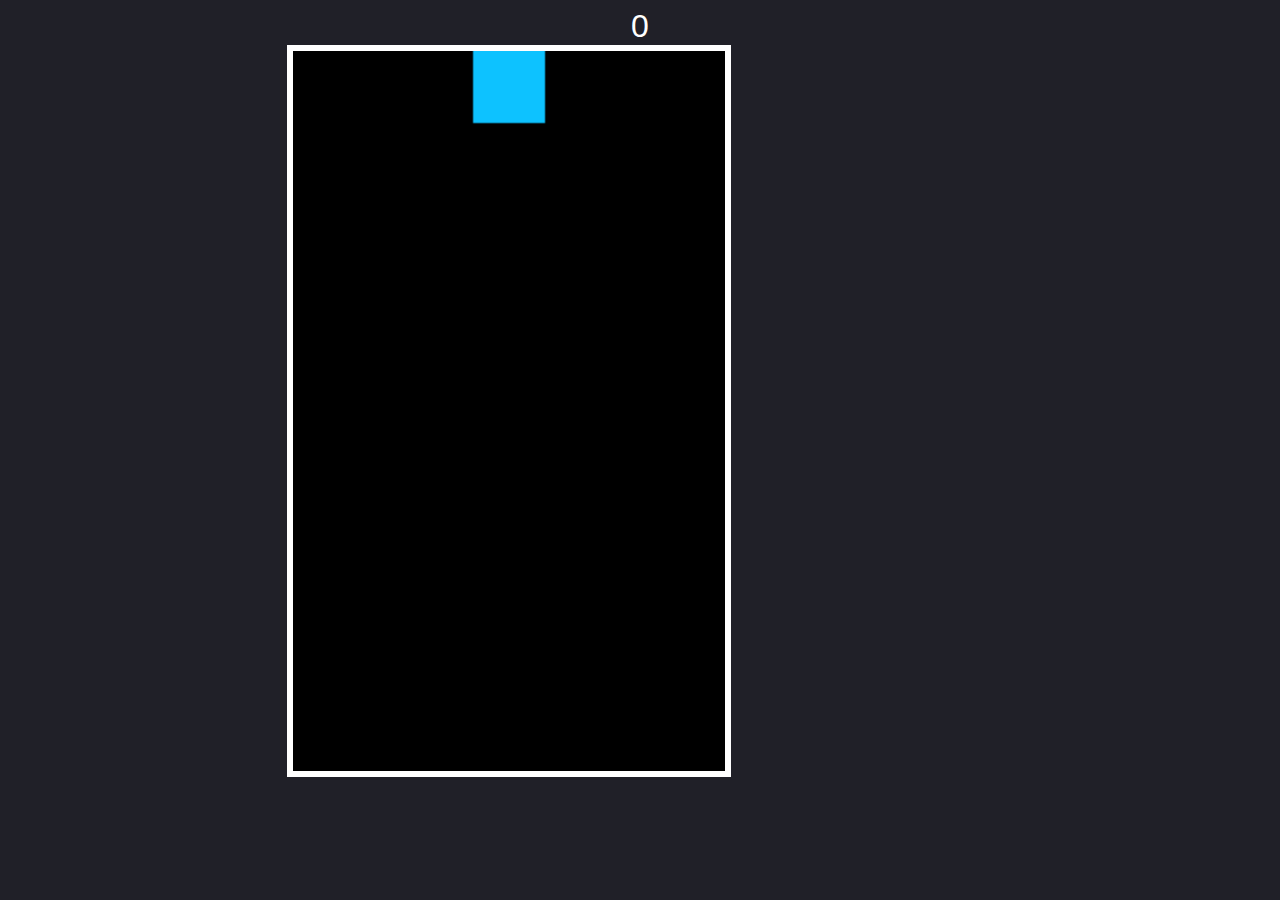
==== index.html @ eb5cc5ea "added tetris js, and html" ====
<!DOCTYPE html>
<html lang="en">
<head>
    <meta charset="UTF-8">
    <meta name="viewport" content="width=device-width, initial-scale=1.0">
    <meta http-equiv="X-UA-Compatible" content="ie=edge">
    <title>Tetris</title>
    <style>
        body {
            background: #202028;
            color:#fff;
            font-family: sans-serif;
            font-size:2em;
            text-align:center;
        }
        canvas {
            border:solid .2em #fff;
            height: 80vh;
        }
    </style>
</head>
<body>
    <div id="score"></div>
    <canvas id="tetris" width="240" height="400"></canvas>
    <iframe width="20%" height="70px" scrolling="no" frameborder="no" allow="autoplay" src="https://w.soundcloud.com/player/?url=https%3A//api.soundcloud.com/tracks/529852662&color=%2336422c&auto_play=true&hide_related=false&show_comments=true&show_user=true&show_reposts=false&show_teaser=true&visual=true"></iframe>
    <script src="tetris.js"></script>
</body>
</html>
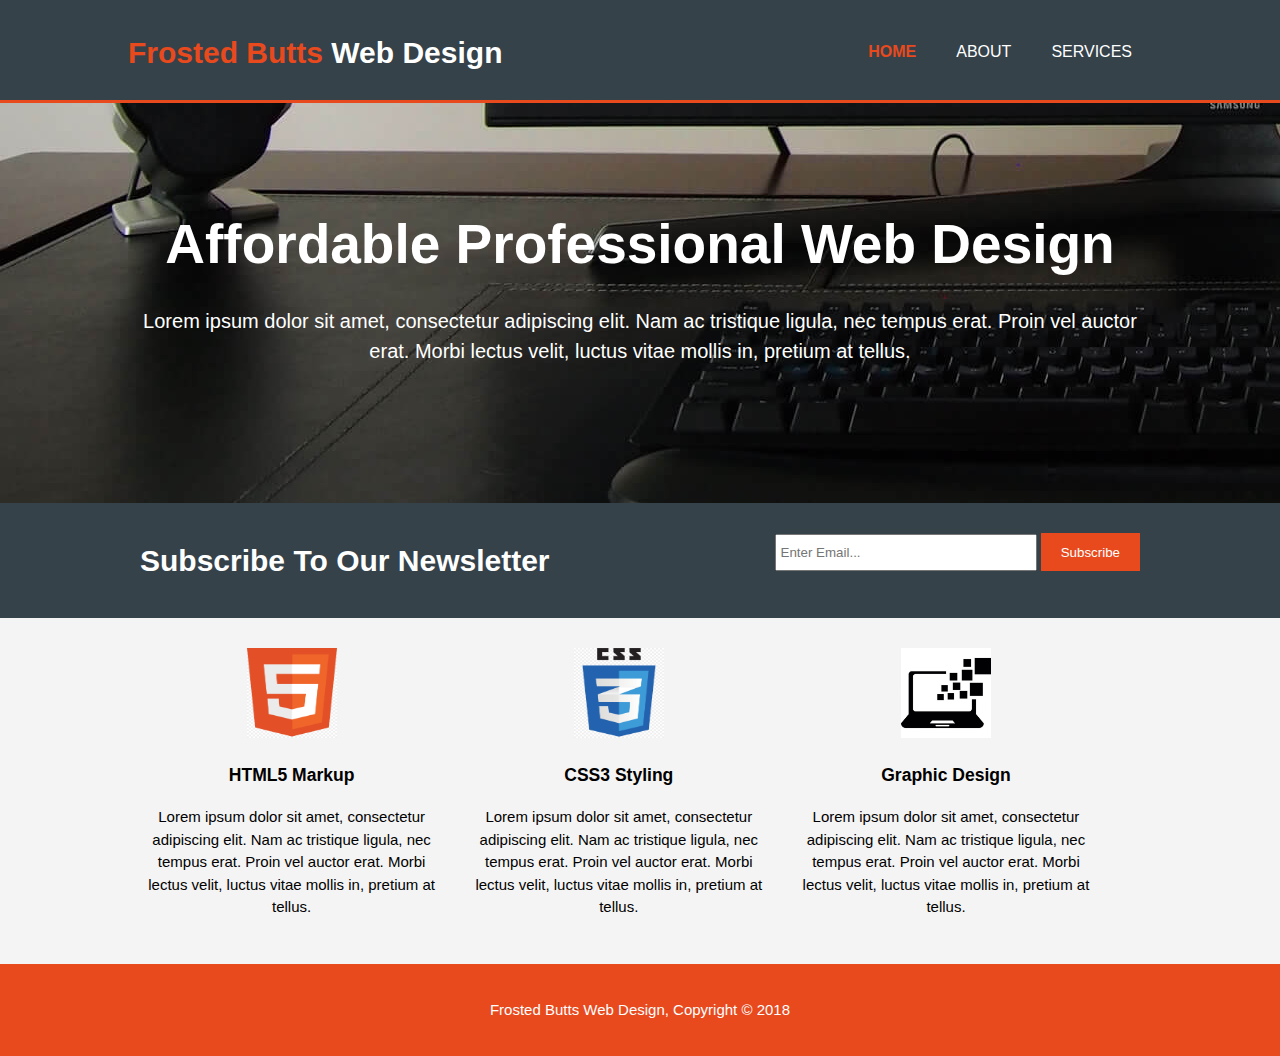
==== commit b936d07a: "added demo site" ====
--- a/index.html
+++ b/index.html
@@ -1,28 +1,70 @@
 <!DOCTYPE html>
-<html lang="en">
-<head>
-    <meta charset="UTF-8">
-    <meta name="viewport" content="width=device-width, initial-scale=1.0">
-    <meta http-equiv="X-UA-Compatible" content="ie=edge">
-    <title>Tetris</title>
-    <style>
-        body {
-            background: #202028;
-            color:#fff;
-            font-family: sans-serif;
-            font-size:2em;
-            text-align:center;
-        }
-        canvas {
-            border:solid .2em #fff;
-            height: 80vh;
-        }
-    </style>
-</head>
-<body>
-    <div id="score"></div>
-    <canvas id="tetris" width="240" height="400"></canvas>
-    <iframe width="20%" height="70px" scrolling="no" frameborder="no" allow="autoplay" src="https://w.soundcloud.com/player/?url=https%3A//api.soundcloud.com/tracks/529852662&color=%2336422c&auto_play=true&hide_related=false&show_comments=true&show_user=true&show_reposts=false&show_teaser=true&visual=true"></iframe>
-    <script src="tetris.js"></script>
-</body>
+<html>
+    <head>
+        <meta charset="UTF-8">
+        <meta name="viewport" content="width=device-width">
+        <meta name="description" content="Affordable and professional web design">
+        <meta name="keywords" content="web design, affordable web design, professional web design">
+        <meta name="author" content="Andrew R.">
+        <title>Portfolio | Andrew R. | Welcome</title>
+        <link rel="stylesheet" href="./css/style.css">
+
+    </head>
+    <body>
+        <header>
+            <div class="container">
+                <div id="branding">
+                    <h1><span class="highlight">Frosted Butts</span> Web Design</h1>
+                </div>
+                <nav>
+                    <ul>
+                        <li class="current"><a href="index.html">Home</a></li>
+                        <li><a href="about.html">About</a></li>
+                        <li><a href="Services.html">Services</a></li>
+                    </ul>
+                </nav>
+            </div>
+        </header>
+
+        <section id="showcase">
+            <div class="container">
+                <h1>Affordable Professional Web Design</h1>
+                <p>Lorem ipsum dolor sit amet, consectetur adipiscing elit. Nam ac tristique ligula, nec tempus erat. Proin vel auctor erat. Morbi lectus velit, luctus vitae mollis in, pretium at tellus.</p>
+            </div>
+        </section>
+
+        <section id="newsletter">
+            <div class="container">
+                <h1>Subscribe To Our Newsletter</h1>
+                <form>
+                    <input type="email" placeholder="Enter Email...">
+                    <button type="submit" class="button_1">Subscribe</button>
+                </form>
+            </div>
+        </section>
+
+        <section id="boxes">
+            <div class="container">
+                <div class="box">
+                    <img src="img/html.jpg" >
+                    <h3>HTML5 Markup</h3>
+                    <p>Lorem ipsum dolor sit amet, consectetur adipiscing elit. Nam ac tristique ligula, nec tempus erat. Proin vel auctor erat. Morbi lectus velit, luctus vitae mollis in, pretium at tellus.</p>
+                </div>
+                <div class="box">
+                    <img src="img/css.jpg" >
+                    <h3>CSS3 Styling</h3>
+                    <p>Lorem ipsum dolor sit amet, consectetur adipiscing elit. Nam ac tristique ligula, nec tempus erat. Proin vel auctor erat. Morbi lectus velit, luctus vitae mollis in, pretium at tellus.</p>
+                </div>
+                <div class="box">
+                        <img src="img/cpu.jpg" >
+                    <h3>Graphic Design</h3>
+                    <p>Lorem ipsum dolor sit amet, consectetur adipiscing elit. Nam ac tristique ligula, nec tempus erat. Proin vel auctor erat. Morbi lectus velit, luctus vitae mollis in, pretium at tellus.</p>
+                </div>
+            </div>
+        </section>
+
+        <footer>
+            <p>Frosted Butts Web Design, Copyright &copy; 2018</p>
+        </footer>
+    </body>
 </html>--- a/css/style.css
+++ b/css/style.css
@@ -0,0 +1,208 @@
+body{
+    font: 15px/1.5 Arial, Helvetica, sans-serif;
+    padding:0;
+    margin:0;
+    background-color:#f4f4f4;
+}
+/* Global*/
+.container{
+    width:80%;
+    margin:auto;
+    overflow:hidden;
+}
+
+ul{
+    margin:0;
+    padding:0;
+}
+
+.button_1{
+    height:38px;
+    background:#e8491d;
+    border:0;
+    padding-left:20px;
+    padding-right:20px;
+    color:#ffffff
+}
+
+.dark{
+    padding:15px;
+    background:#35424a;
+    color:#ffffff;
+    margin-top:10px;
+    margin-bottom:10px;
+}
+
+/* Header */
+header{
+    background:#35424a;
+    color:#ffffff;
+    padding-top:30px;
+    min-height:70px;
+    border-bottom:#e8491d 3px solid;
+}
+
+header a{
+    color:#ffffff;
+    text-decoration:none;
+    text-transform:uppercase;
+    font-size:16px;
+}
+
+header li{
+    float:left;
+    display:inline;
+    padding: 0 20px 0 20px;
+}
+
+header #branding{
+    float:left;
+}
+
+header #branding h1{
+    margin:0;
+}
+
+header nav{
+    float:right;
+    margin-top:10px;
+}
+
+header .highlight, header .current a{
+    color:#e8491d;
+    font-weight:bold;
+}
+
+header a:hover{
+    color:#cccccc;
+    font-weight:bold;
+}
+
+/* showcase */
+
+#showcase{
+    min-height:400px;
+    background:url('../img/showcase.jpg') no-repeat 0 -1300px;
+    text-align:center;
+    color:#ffffff;
+}
+
+#showcase h1{
+    margin-top:100px;
+    font-size:55px;
+    margin-bottom:10px;
+}
+
+#showcase p{
+    font-size:20px;
+}
+
+/* Newsletter */
+#newsletter{
+    padding:15px;
+    color:#ffffff;
+    background:#35424a
+}
+
+#newsletter h1{
+    float:left;
+}
+
+#newsletter form{
+    float:right;
+    margin-top:15px;
+}
+
+#newsletter input[type="email"]{
+    padding:4px;
+    height:25px;
+    width:250px;
+}
+
+/* boxes */
+
+#boxes{
+    margin-top:20px;
+}
+
+#boxes .box{
+    float:left;
+    text-align:center;
+    width:30%;
+    padding:10px;
+}
+
+#boxes .box img{
+    width:90px;
+    height:90px;
+}
+
+/* sidebar */
+
+aside#sidebar{
+    float:right;
+    width:30%;
+    margin-top:10px;
+}
+
+aside#sidebar .quote input, aside#sidebar .quote textarea{
+    width:90%;
+    padding:5px;
+}
+
+/* Main-col */
+article#main-col{
+    float:left;
+    width:65%;
+}
+
+/* Services */
+ul#services{
+    list-style:none;
+    padding:20px;
+    border: #cccccc solid 1px;
+    margin-bottom:5px;
+    background:#e6e6e6
+}
+
+footer{
+    padding:20px;
+    margin-top:20px;
+    color:#ffffff;
+    background-color:#e8491d;
+    text-align: center;
+}
+
+/* Media Queries */
+@media(max-width:768px){
+    header #branding,
+    header nav,
+    header nav li,
+    #newsletter h1,
+    #newsletter form,
+    #boxes .box,
+    article#main-col,
+    aside#sidebar{
+        float:none;
+        text-align:center;
+        width:100%;
+    }
+
+    header{
+        padding-bottom:20px;
+    }
+
+    #showcase h1{
+        margin-top:40px;
+    }
+
+    #newsletter button, .quote button{
+        display:block;
+        width:100%;
+    }
+
+    #newsletter form input[type="email"], .quote textarea{
+        width:100%;
+        margin-bottom:5px;
+    }
+}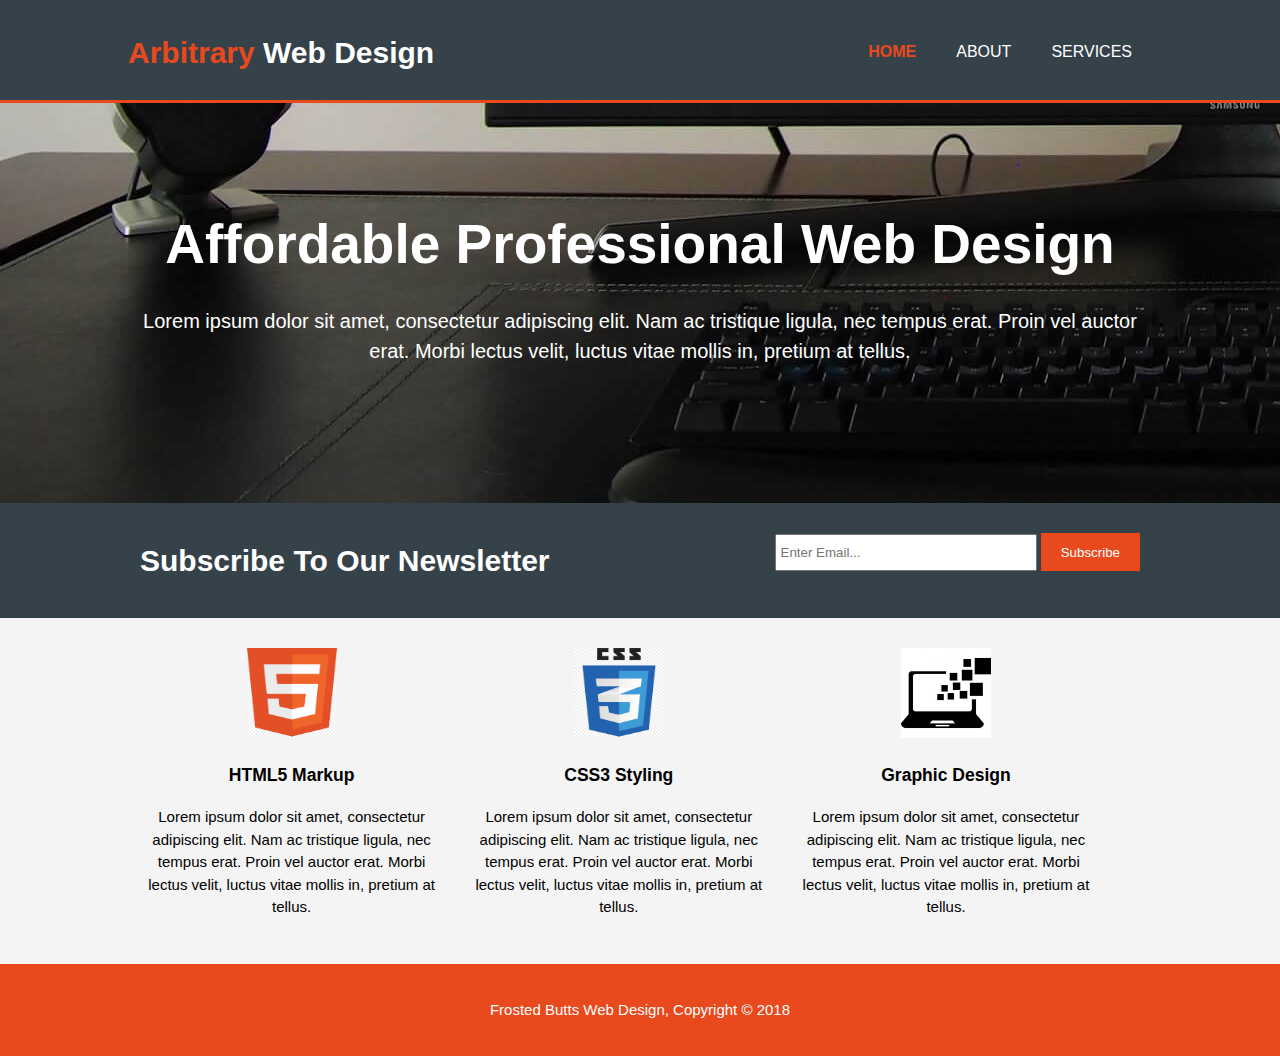
==== commit e778e263: "fixed h1" ====
--- a/index.html
+++ b/index.html
@@ -14,13 +14,13 @@
         <header>
             <div class="container">
                 <div id="branding">
-                    <h1><span class="highlight">Frosted Butts</span> Web Design</h1>
+                    <h1><span class="highlight">Arbitrary</span> Web Design</h1>
                 </div>
                 <nav>
                     <ul>
                         <li class="current"><a href="index.html">Home</a></li>
                         <li><a href="about.html">About</a></li>
-                        <li><a href="Services.html">Services</a></li>
+                        <li><a href="services.html">Services</a></li>
                     </ul>
                 </nav>
             </div>
@@ -67,4 +67,4 @@
             <p>Frosted Butts Web Design, Copyright &copy; 2018</p>
         </footer>
     </body>
-</html>+</html>
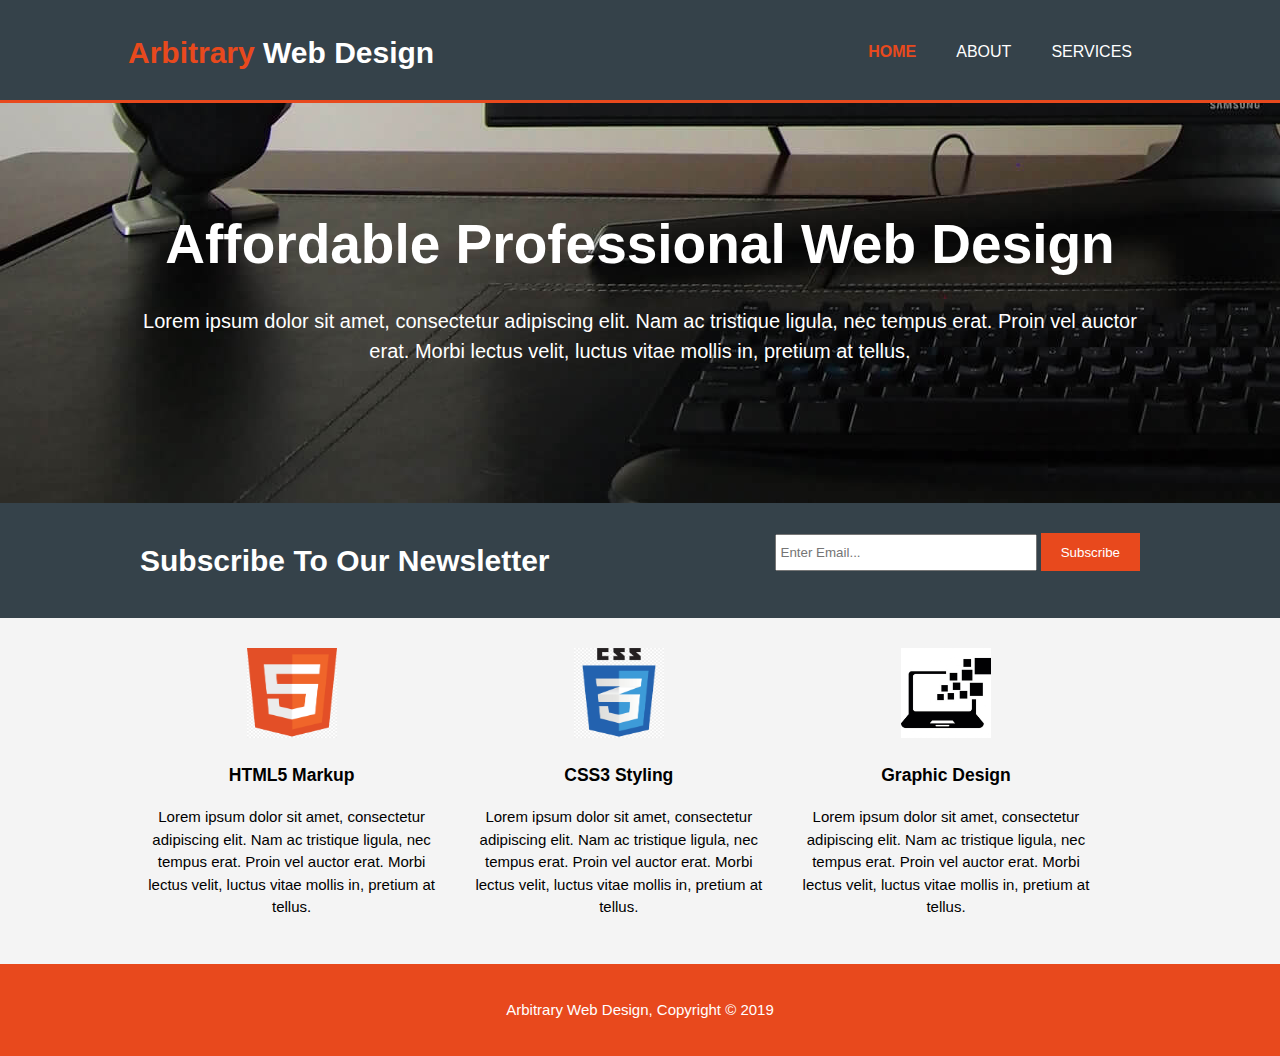
==== commit 8bd090c0: "Update index.html" ====
--- a/index.html
+++ b/index.html
@@ -64,7 +64,7 @@
         </section>
 
         <footer>
-            <p>Frosted Butts Web Design, Copyright &copy; 2018</p>
+            <p>Arbitrary Web Design, Copyright &copy; 2019</p>
         </footer>
     </body>
 </html>
